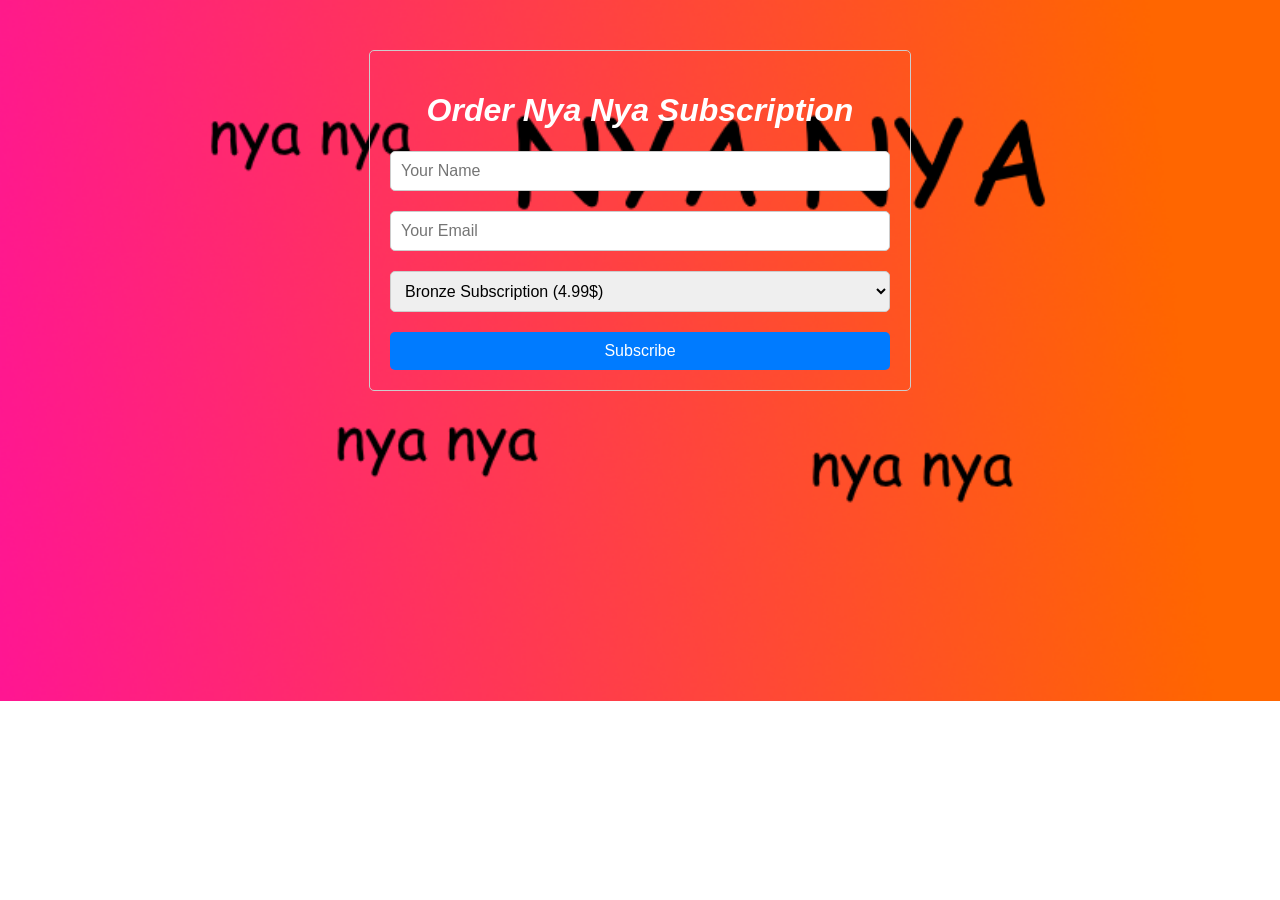
==== index.html @ 8ddfbbe5 "Add files via upload" ====
<!DOCTYPE html>
<html lang="en">
<head>
<meta charset="UTF-8">
<meta name="viewport" content="width=device-width, initial-scale=1.0">
<title>Nya Nya Subscription Form</title>
<link rel="stylesheet" href="styles.css">
</head>
<body>
<div class="container">
  <form id="subscriptionForm">
    <h1>Order Nya Nya Subscription</h1>
    <input type="text" id="name" placeholder="Your Name">
    <input type="email" id="email" placeholder="Your Email">
    <select id="subscriptionType">
      <option value="bronze">Bronze Subscription (4.99$)</option>
      <option value="silver">Silver Subscription (9.99$)</option>
      <option value="gold">Gold Subscription (49.99$)</option>
    </select>
    <button type="submit">Subscribe</button>
  </form>
  <div id="loading" style="display:none;">Loading...</div>
  <div id="thankYou" style="display:none;">Thank you for ordering the Nya Nya subscription!</div>
</div>
<script src="script.js"></script>
</body>
</html>
---- styles.css ----
body {
    font-family: Arial, sans-serif;
    font-style: italic;
    margin: 0;
    padding: 0;
    background-image: url('background.png'); /* Link to your image file */
    background-size: cover; /* Cover the entire page */
    background-position: center; /* Center the background image */
    background-repeat: no-repeat; /* Do not repeat the image */
    color: white; /* Set text color to white */
}
  
  
  .container {
    max-width: 500px;
    margin: 50px auto;
    padding: 20px;
    border: 1px solid #ccc;
    border-radius: 5px;
  }
  
  h1 {
    text-align: center;
  }
  
  form {
    display: flex;
    flex-direction: column;
  }
  
  label {
    margin-bottom: 10px;
  }
  
  input, select {
    margin-bottom: 20px;
    padding: 10px;
    border: 1px solid #ccc;
    border-radius: 5px;
    font-size: 16px;
  }
  
  button {
    padding: 10px 20px;
    background-color: #007bff;
    color: white;
    border: none;
    border-radius: 5px;
    cursor: pointer;
    font-size: 16px;
  }
  
  button:hover {
    background-color: #0300b3;
  }

#loading, #thankYou {
  font-size: 16px;
  color: #333;
  margin-top: 20px;
}
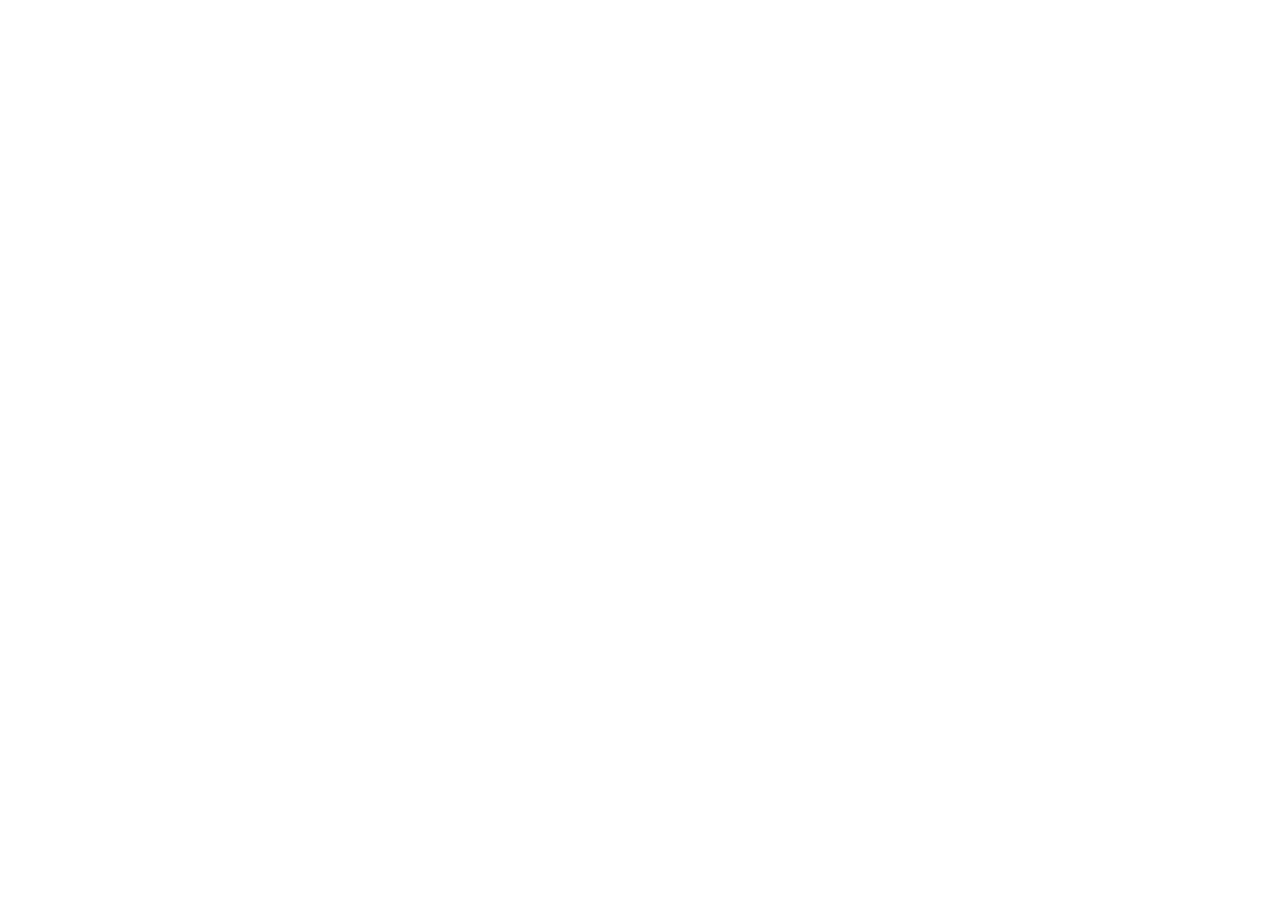
==== commit ae694e97: "Update index.html" ====
--- a/index.html
+++ b/index.html
@@ -1,27 +1,44 @@
 <!DOCTYPE html>
 <html lang="en">
 <head>
-<meta charset="UTF-8">
-<meta name="viewport" content="width=device-width, initial-scale=1.0">
-<title>Nya Nya Subscription Form</title>
-<link rel="stylesheet" href="styles.css">
+  <meta charset="UTF-8">
+  <meta name="viewport" content="width=device-width, initial-scale=1.0">
+  <title>UNDER CONSTRUCTION!!!!</title>
+  <style>
+    /* Reset margins and ensure full document height */
+    html, body {
+      margin: 0;
+      padding: 0;
+      height: 100%;
+      width: 100%;
+      overflow-x: hidden; /* Prevents unwanted horizontal scrolling */
+    }
+
+    /* Container for the full-screen background image */
+    .fullscreen-bg {
+      background-image: url('VERY COOL WEBSITE.PNG'); /* Replace with your image link */
+      height: 100vh;
+      width: 100vw;
+      background-position: center;
+      background-repeat: no-repeat;
+      background-size: cover;
+      
+      /* Optional: Centers text content inside the image container */
+      display: flex;
+      justify-content: center;
+      align-items: center;
+      color: white;
+      font-family: sans-serif;
+      text-shadow: 2px 2px 4px rgba(0, 0, 0, 0.6);
+    }
+  </style>
 </head>
 <body>
-<div class="container">
-  <form id="subscriptionForm">
-    <h1>Order Nya Nya Subscription</h1>
-    <input type="text" id="name" placeholder="Your Name">
-    <input type="email" id="email" placeholder="Your Email">
-    <select id="subscriptionType">
-      <option value="bronze">Bronze Subscription (4.99$)</option>
-      <option value="silver">Silver Subscription (9.99$)</option>
-      <option value="gold">Gold Subscription (49.99$)</option>
-    </select>
-    <button type="submit">Subscribe</button>
-  </form>
-  <div id="loading" style="display:none;">Loading...</div>
-  <div id="thankYou" style="display:none;">Thank you for ordering the Nya Nya subscription!</div>
-</div>
-<script src="script.js"></script>
+
+  <!-- The full screen section -->
+  <div class="fullscreen-bg">
+
+  </div>
+
 </body>
 </html>
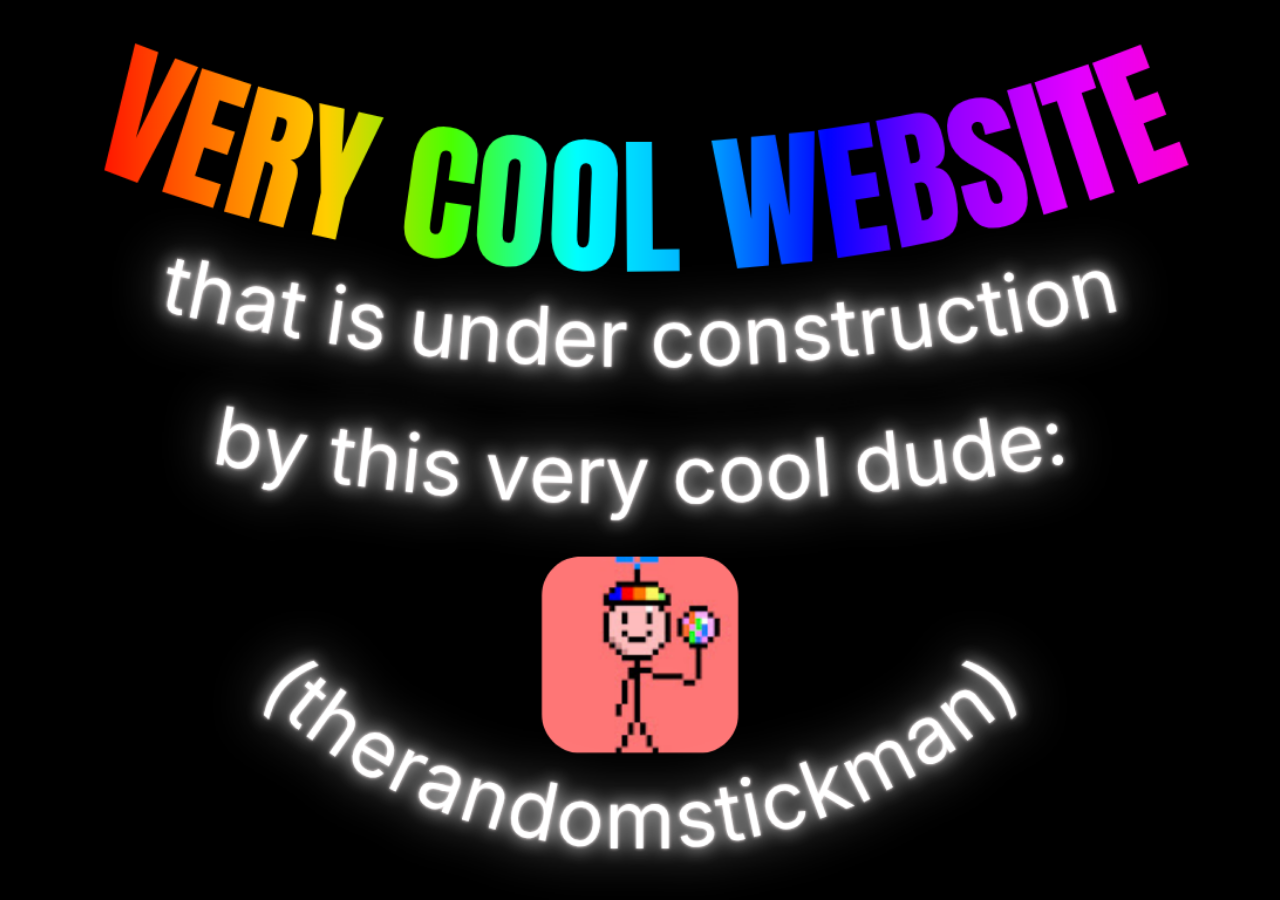
==== commit 2db68fd0: "Update index.html" ====
--- a/index.html
+++ b/index.html
@@ -16,7 +16,7 @@
 
     /* Container for the full-screen background image */
     .fullscreen-bg {
-      background-image: url('VERY COOL WEBSITE.PNG'); /* Replace with your image link */
+      background-image: url('VERY COOL WEBSITE.png'); /* Replace with your image link */
       height: 100vh;
       width: 100vw;
       background-position: center;
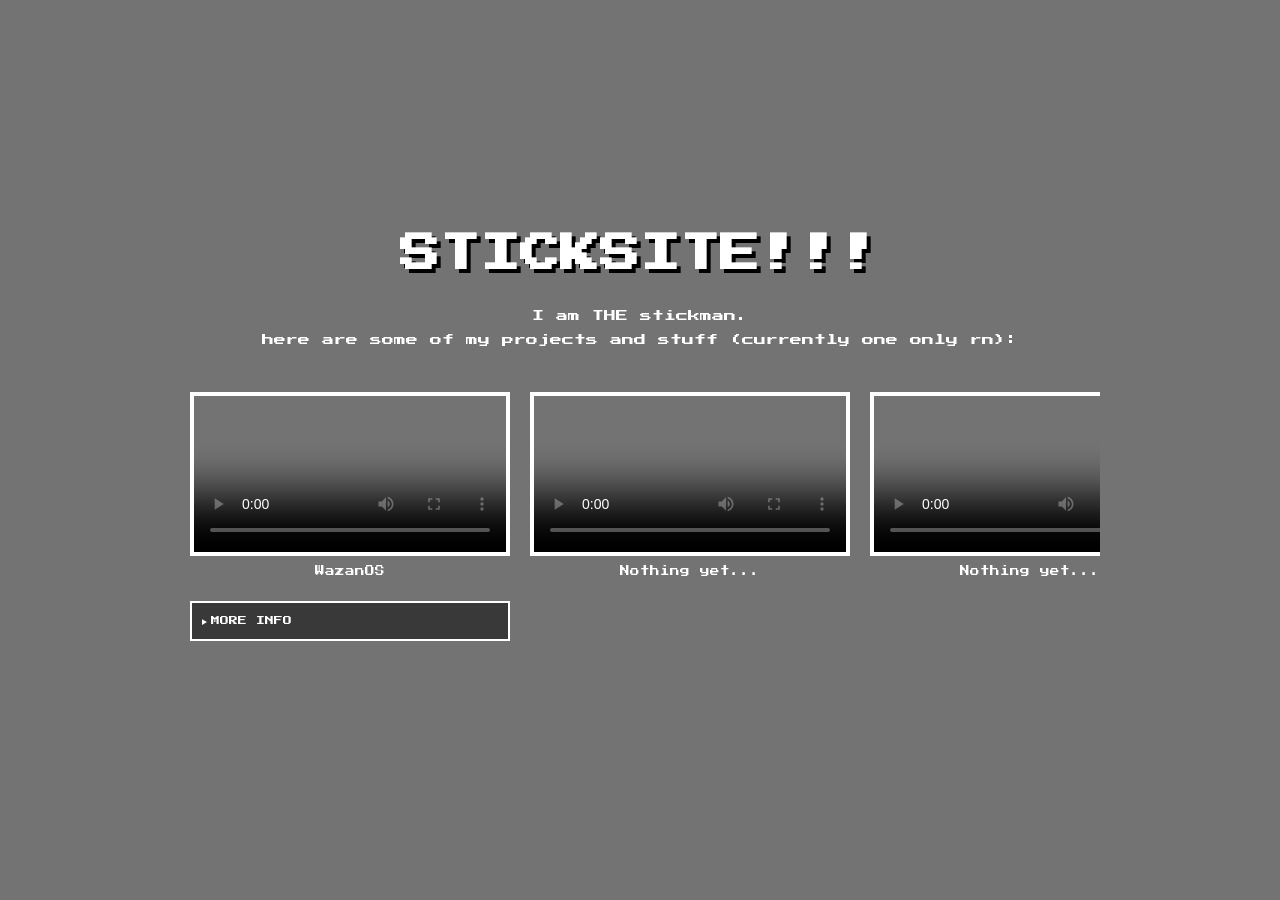
==== commit 3f1c5551: "Add files via upload" ====
--- a/index.html
+++ b/index.html
@@ -1,44 +1,185 @@
-<!DOCTYPE html>
-<html lang="en">
-<head>
-  <meta charset="UTF-8">
-  <meta name="viewport" content="width=device-width, initial-scale=1.0">
-  <title>UNDER CONSTRUCTION!!!!</title>
-  <style>
-    /* Reset margins and ensure full document height */
-    html, body {
-      margin: 0;
-      padding: 0;
-      height: 100%;
-      width: 100%;
-      overflow-x: hidden; /* Prevents unwanted horizontal scrolling */
-    }
-
-    /* Container for the full-screen background image */
-    .fullscreen-bg {
-      background-image: url('VERY COOL WEBSITE.png'); /* Replace with your image link */
-      height: 100vh;
-      width: 100vw;
-      background-position: center;
-      background-repeat: no-repeat;
-      background-size: cover;
-      
-      /* Optional: Centers text content inside the image container */
-      display: flex;
-      justify-content: center;
-      align-items: center;
-      color: white;
-      font-family: sans-serif;
-      text-shadow: 2px 2px 4px rgba(0, 0, 0, 0.6);
-    }
-  </style>
-</head>
-<body>
-
-  <!-- The full screen section -->
-  <div class="fullscreen-bg">
-
-  </div>
-
-</body>
-</html>
+<!DOCTYPE html>
+<html lang="en">
+<head>
+<meta charset="UTF-8">
+<meta name="viewport" content="width=device-width, initial-scale=1.0">
+
+<title>STICKSITE OF DOOM AND DESPAIR</title>
+
+<link href="https://fonts.googleapis.com/css2?family=Press+Start+2P&display=swap" rel="stylesheet">
+
+<style>
+*{
+    margin:0;
+    padding:0;
+    box-sizing:border-box;
+}
+
+
+.overlay{
+    position:fixed;
+    inset:0;
+    background:rgba(0,0,0,0.55);
+    z-index:-1;
+}
+
+.container{
+    text-align:center;
+    max-width:1000px;
+    width:100%;
+    padding:40px;
+}
+
+h1{
+    font-size:2.5rem;
+    margin-bottom:30px;
+    text-shadow:4px 4px #000;
+}
+
+p{
+    line-height:2;
+    font-size:0.75rem;
+    margin-bottom:30px;
+}
+
+.video-list{
+    display:flex;
+    gap:20px;
+    overflow-x:auto;
+    padding:10px;
+    scroll-behavior:smooth;
+}
+
+.video-list::-webkit-scrollbar{
+    height:10px;
+}
+
+.video-list::-webkit-scrollbar-thumb{
+    background:white;
+}
+
+.video-card{
+    flex:0 0 auto;
+    width:320px;
+}
+
+.video-card video{
+    width:100%;
+    border:4px solid white;
+    display:block;
+}
+
+
+body{
+    font-family:'Press Start 2P', cursive;
+    background:url("background.png") center center/cover no-repeat fixed;
+    color:white;
+    min-height:100vh;
+    display:flex;
+    justify-content:center;
+    align-items:center;
+    overflow:auto; /* changed from hidden */
+}
+
+.video-title{
+    margin-top:10px;
+    margin-bottom:25px; /* adds space before MORE INFO */
+    font-size:0.6rem;
+}
+
+.description{
+    text-align:left;
+    font-size:0.55rem;
+    line-height:1.8;
+}
+
+.description summary{
+    cursor:pointer;
+    padding:10px;
+    border:2px solid white;
+    background:rgba(0,0,0,0.5);
+    margin-bottom:15px;
+}
+
+.description p{
+    margin-top:10px;
+    padding:15px;
+    background:rgba(0,0,0,0.6);
+    line-height:2;
+    overflow-wrap:break-word;
+}
+
+a{
+    color:#7fdbff; /* lighter cyan */
+    text-decoration:none;
+}
+
+a:hover{
+    color:white;
+    text-decoration:underline;
+}
+</style>
+</head>
+
+<body>
+
+<div class="overlay"></div>
+
+<div class="container">
+    <h1>STICKSITE!!!</h1>
+
+    <p>
+        I am THE stickman.<br>
+        here are some of my projects and stuff (currently one only rn):
+    </p>
+
+    <div class="video-list">
+
+        <div class="video-card">
+            <video controls poster="thumb1.png">
+                <source src="video1.mp4" type="video/mp4">
+            </video>
+
+            <div class="video-title">
+                WazanOS
+            </div>
+
+            <details class="description">
+                <summary>MORE INFO</summary>
+                <p>
+                    My first proper OS project.
+                    Made with hopes and dreams. (undertale refrence?)
+                    You can download the ISO here: <a href="falastinos.iso" download>cool iso thing</a> (anti-viruses hate this one simple trick)
+                    Use QEMU to run. (but VMWare and VirtualBox <i>should</i> work)
+                </p>
+            </details>
+        </div>
+
+        <div class="video-card">
+            <video controls poster="thumb2.png">
+                <source src="video2.mp4" type="video/mp4">
+            </video>
+            <div class="video-title">Nothing yet...</div>
+        </div>
+
+        <div class="video-card">
+            <video controls poster="thumb3.png">
+                <source src="video3.mp4" type="video/mp4">
+            </video>
+            <div class="video-title">Nothing yet...</div>
+        </div>
+
+        <div class="video-card">
+            <video controls poster="thumb4.png">
+                <source src="video4.mp4" type="video/mp4">
+            </video>
+            <div class="video-title">Nothing yet...</div>
+        </div>
+
+    </div>
+
+</div>
+
+</body>
+</html>
+
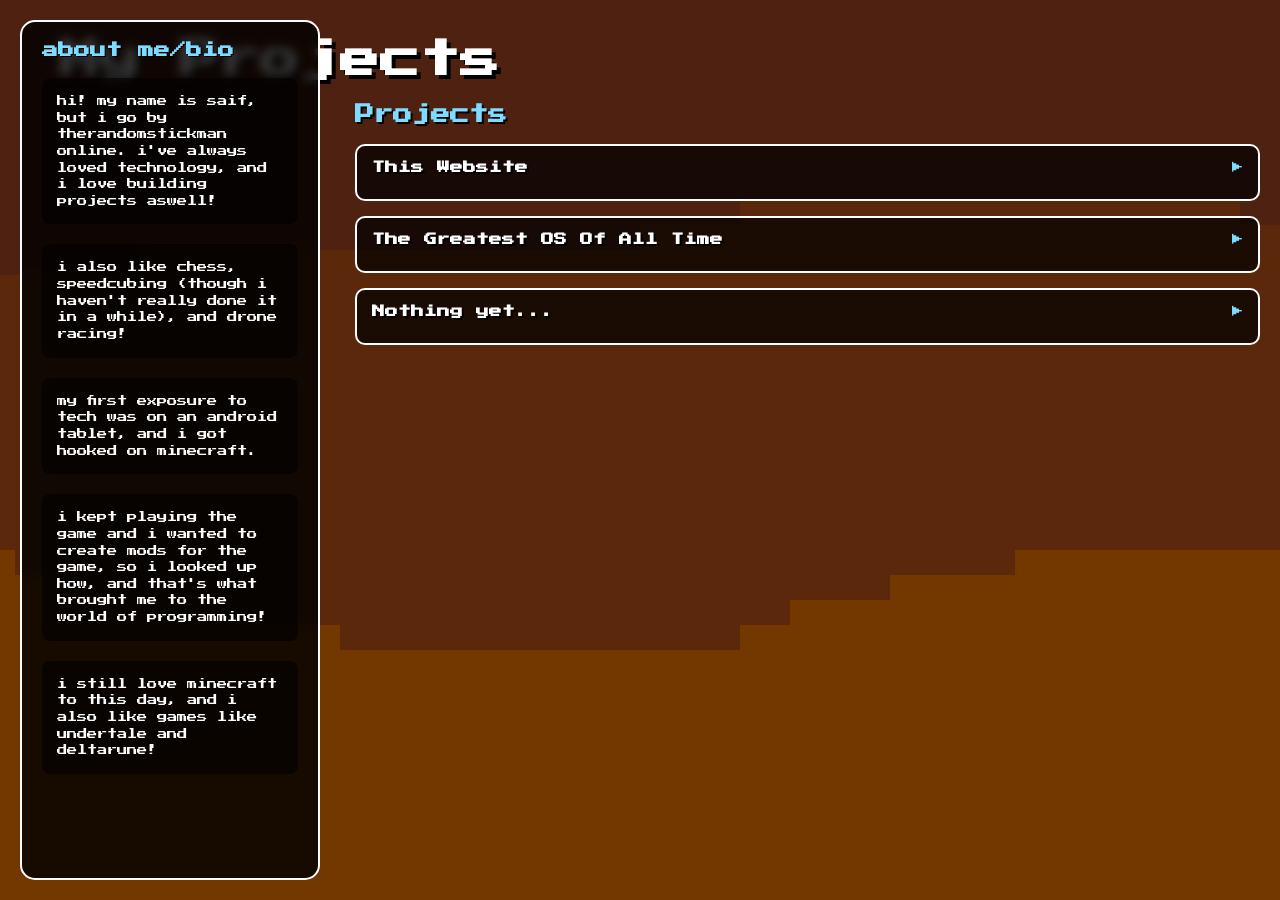
==== commit 64f823ef: "Add files via upload" ====
--- a/index.html
+++ b/index.html
@@ -4,9 +4,10 @@
 <meta charset="UTF-8">
 <meta name="viewport" content="width=device-width, initial-scale=1.0">
 
-<title>STICKSITE OF DOOM AND DESPAIR</title>
+<title>My Projects</title>
 
 <link href="https://fonts.googleapis.com/css2?family=Press+Start+2P&display=swap" rel="stylesheet">
+<link rel="stylesheet" href="styles.css">
 
 <style>
 *{
@@ -23,13 +24,13 @@
     z-index:-1;
 }
 
+
 .container{
-    text-align:center;
-    max-width:1000px;
     width:100%;
-    padding:40px;
-}
-
+    padding:20px;
+    max-width:1200px;
+    margin:0 auto;
+}
 h1{
     font-size:2.5rem;
     margin-bottom:30px;
@@ -75,15 +76,15 @@
     background:url("background.png") center center/cover no-repeat fixed;
     color:white;
     min-height:100vh;
-    display:flex;
-    justify-content:center;
-    align-items:center;
-    overflow:auto; /* changed from hidden */
-}
+    margin:0;
+    padding:20px;
+    overflow:auto;
+}
+
 
 .video-title{
     margin-top:10px;
-    margin-bottom:25px; /* adds space before MORE INFO */
+    margin-bottom:25px;
     font-size:0.6rem;
 }
 
@@ -110,13 +111,152 @@
 }
 
 a{
-    color:#7fdbff; /* lighter cyan */
+    color:#7fdbff;
     text-decoration:none;
 }
 
 a:hover{
     color:white;
     text-decoration:underline;
+}
+
+/* Sidebar styles */
+.sidebar{
+    position:fixed;
+    left:20px;
+    top:20px;
+    height:calc(100vh - 40px);
+    overflow-y:auto;
+    background:rgba(0,0,0,0.8);
+    border:2px solid white;
+    border-radius:15px;
+    padding:20px;
+    width:300px;
+    max-height:100vh;
+    backdrop-filter:blur(5px);
+}
+
+.sidebar h2{
+    font-size:1rem;
+    margin-bottom:20px;
+    text-shadow:1px 1px #000;
+    color:#7fdbff;
+}
+
+.sidebar-item{
+    margin-bottom:15px;
+}
+
+.sidebar-item label{
+    display:block;
+    font-size:0.65rem;
+    margin-bottom:5px;
+    color:#c0c0c0;
+}
+
+.sidebar-item input{
+    width:100%;
+    padding:8px;
+    background:rgba(255,255,255,0.1);
+    border:1px solid #7fdbff;
+    border-radius:5px;
+    color:white;
+    font-family:'Press Start 2P', cursive;
+    font-size:0.6rem;
+}
+
+.sidebar-item select{
+    width:100%;
+    padding:8px;
+    background:rgba(255,255,255,0.1);
+    border:1px solid #7fdbff;
+    border-radius:5px;
+    color:white;
+    font-family:'Press Start 2P', cursive;
+    font-size:0.6rem;
+}
+
+.content-area{
+    margin-left:350px;
+    padding-left:0;
+    text-align:left;
+    width:auto;
+    max-width:calc(100% - 370px);
+}
+
+.content-area p{
+    text-align:left;
+    font-size:0.75rem;
+    line-height:2;
+    margin-bottom:20px;
+    padding-left:0;
+}
+
+/* Project card styles */
+.project-list{
+    display:flex;
+    flex-direction:column;
+    gap:15px;
+}
+
+.project-card{
+    background:rgba(0,0,0,0.7);
+    border:2px solid white;
+    border-radius:10px;
+    padding:15px;
+    cursor:pointer;
+    transition:border-color 0.2s, box-shadow 0.2s;
+}
+
+.project-card:hover{
+    border-color:#7fdbff;
+    box-shadow:0 0 10px rgba(127,219,255,0.3);
+}
+
+.project-header{
+    display:flex;
+    justify-content:space-between;
+    align-items:center;
+    margin-bottom:10px;
+}
+
+.project-title{
+    font-size:0.8rem;
+    text-shadow:2px 2px #000;
+    margin:0;
+}
+
+.project-arrow{
+    font-size:0.7rem;
+    color:#7fdbff;
+    transition:transform 0.2s;
+}
+
+.project-info{
+    max-height:0;
+    overflow:hidden;
+    transition:max-height 0.3s ease;
+}
+
+.project-info.open{
+    max-height:300px;
+}
+
+.project-desc{
+    font-size:0.65rem;
+    line-height:1.8;
+    margin-bottom:10px;
+    color:#c0c0c0;
+}
+
+.project-meta{
+    font-size:0.6rem;
+    line-height:1.8;
+    color:#7fdbff;
+}
+
+.meta-label{
+    color:white;
 }
 </style>
 </head>
@@ -126,60 +266,109 @@
 <div class="overlay"></div>
 
 <div class="container">
-    <h1>STICKSITE!!!</h1>
-
-    <p>
-        I am THE stickman.<br>
-        here are some of my projects and stuff (currently one only rn):
-    </p>
-
-    <div class="video-list">
-
-        <div class="video-card">
-            <video controls poster="thumb1.png">
-                <source src="video1.mp4" type="video/mp4">
-            </video>
-
-            <div class="video-title">
-                WazanOS
-            </div>
-
-            <details class="description">
-                <summary>MORE INFO</summary>
-                <p>
-                    My first proper OS project.
-                    Made with hopes and dreams. (undertale refrence?)
-                    You can download the ISO here: <a href="falastinos.iso" download>cool iso thing</a> (anti-viruses hate this one simple trick)
-                    Use QEMU to run. (but VMWare and VirtualBox <i>should</i> work)
-                </p>
-            </details>
+    <h1 style="display:block;margin-bottom:5px;">My Projects</h1>
+
+    <!-- Sidebar -->
+    <div class="sidebar">
+        <h2>about me/bio</h2>
+        <p style="font-size:0.65rem;line-height:1.6;text-align:left;background:rgba(0,0,0,0.6);padding:15px;border-radius:8px;margin-bottom:20px;">
+            hi! my name is saif, but i go by therandomstickman online. i've always loved technology, and i love building projects aswell!
+        </p>
+        <p style="font-size:0.65rem;line-height:1.6;text-align:left;background:rgba(0,0,0,0.6);padding:15px;border-radius:8px;margin-bottom:20px;">
+            i also like chess, speedcubing (though i haven't really done it in a while), and drone racing!
+        </p>
+        <p style="font-size:0.65rem;line-height:1.6;text-align:left;background:rgba(0,0,0,0.6);padding:15px;border-radius:8px;margin-bottom:20px;">
+            my first exposure to tech was on an android tablet, and i got hooked on minecraft.
+        <p style="font-size:0.65rem;line-height:1.6;text-align:left;background:rgba(0,0,0,0.6);padding:15px;border-radius:8px;margin-bottom:20px;">
+            i kept playing the game and i wanted to create mods for the game, so i looked up how, and that's what brought me to the world of programming!
+        </p>
+        <p style="font-size:0.65rem;line-height:1.6;text-align:left;background:rgba(0,0,0,0.6);padding:15px;border-radius:8px;margin-bottom:20px;">
+            i still love minecraft to this day, and i also like games like undertale and deltarune!
+        </p>
+    </div>
+</div>
+
+<div class="project-section">
+    <h2 style="font-size:1.2rem;margin-bottom:20px;text-shadow:2px 2px #000;color:#7fdbff;">Projects</h2>
+    <div class="project-list">
+        <div class="project-card" onclick="toggleInfo(this)">
+            <div class="project-header">
+                <h3 class="project-title">This Website</h3>
+                <span class="project-arrow">▶</span>
+            </div>
+            <div class="project-info">
+                <p class="project-desc">
+                    That's right, the first project is this website! I call this a project not neccesarily due to the website itself, but due to setting up the domain.
+                    I managed to get a free domain from DigitalPlat, but the reason it was free is because it's not the .com or .net domain extensions you're used to. (called TLDs, top-level domain)
+                    The domain extension is .qd.je. (called SLDs, second-level domains)
+                    After I had acquired the domain, (wazan.qd.je) it was time to find somewhere to host the website, because remember, DigitalPlat only gave me the domain, nothing else.
+                    Luckily, I remembered I had a test website on GitHub Pages, a website hoster.
+                    Now, the hard part comes in. I had to find a way to link GitHub Pages to the domain I had registered. (DNS, for the technical folks)
+                    For this I used FreeDNS, a website made in 2001 to handle DNS records. After hooking everything up, the website kind of just sat there for a while until I decided to do something with it and create this website.
+                </p>
+                <p class="project-meta">
+                    <span class="meta-label">Tech:</span> HTML, CSS, JS<br>
+                    <span class="meta-label">Year:</span> 2026<br>
+                    <span class="meta-label">Link:</span> <a href="https://domain.digitalplat.org/">DigitalPlat</a>, <a href="afraid.org">FreeDNS</a>, <a href="https://github.com/helpidk/helpidk.github.io">GitHub Repo (the one behind this website)</a>
+                </p>
+            </div>
         </div>
 
-        <div class="video-card">
-            <video controls poster="thumb2.png">
-                <source src="video2.mp4" type="video/mp4">
-            </video>
-            <div class="video-title">Nothing yet...</div>
+        <div class="project-card" onclick="toggleInfo(this)">
+            <div class="project-header">
+                <h3 class="project-title">The Greatest OS Of All Time</h3>
+                <span class="project-arrow">▶</span>
+            </div>
+            <div class="project-info">
+                <p class="project-desc">
+                    I built an OS from the ground up, no Linux base, not even FreeBSD. The OS can currently:
+                </p>
+                <ol class="project-desc">
+                    <li>Access the web (limited, although it works)</li>
+                    <li>Play a very run down version of DOOM</li>
+                    <li>Save files between reboots (persistent storage)</li>
+                </ol>
+                <p class="project-desc">
+                    And it also has a fully working file explorer and terminal! (and a not-so-good file editor)
+                    No github repo yet though.
+                    (Also to run it you have to use this quite specific command: qemu-system-i386 -cdrom falastinos.iso -m 32 -machine pc -nodefaults -vga std -drive file=falastinos.qcow2,format=qcow2,index=0,media=disk -netdev user,id=net0,hostfwd=tcp::5555-:23 -device e1000,netdev=net0)
+                </p>
+
+                <p class="project-meta">
+                    <span class="meta-label">Tech:</span> C, Assembly<br>
+                    <span class="meta-label">Year:</span> 2026<br>
+                    <span class="meta-label">Link:</span> <a href="falastinos.iso" download>ISO File Download</a>
+                </p>
+            </div>
         </div>
 
-        <div class="video-card">
-            <video controls poster="thumb3.png">
-                <source src="video3.mp4" type="video/mp4">
-            </video>
-            <div class="video-title">Nothing yet...</div>
+        <div class="project-card" onclick="toggleInfo(this)">
+            <div class="project-header">
+                <h3 class="project-title">Nothing yet...</h3>
+                <span class="project-arrow">▶</span>
+            </div>
+            <div class="project-info">
+                <p class="project-desc">
+                    I will make more projects soon!
+                </p>
+                <p class="project-meta">
+                    <span class="meta-label">Tech:</span> Nothing.<br>
+                    <span class="meta-label">Year:</span> Why are you looking here?<br>
+                    <span class="meta-label">Link:</span> <a href="#"> This link leads nowhere.</a>
+                </p>
+            </div>
         </div>
-
-        <div class="video-card">
-            <video controls poster="thumb4.png">
-                <source src="video4.mp4" type="video/mp4">
-            </video>
-            <div class="video-title">Nothing yet...</div>
-        </div>
-
     </div>
-
 </div>
 
+<script>
+function toggleInfo(card){
+    const info = card.querySelector('.project-info');
+    const arrow = card.querySelector('.project-arrow');
+    info.classList.toggle('open');
+    arrow.textContent = info.classList.contains('open') ? '▼' : '▶';
+}
+</script>
+
 </body>
-</html>
-
+</html>
--- a/styles.css
+++ b/styles.css
@@ -0,0 +1,144 @@
+body{
+    font-family:'Press Start 2P', cursive;
+    background:url("background.png") center center/cover no-repeat fixed;
+    color:white;
+    min-height:100vh;
+    margin:0;
+    padding:20px;
+    overflow:auto;
+}
+
+.overlay{
+    position:fixed;
+    inset:0;
+    background:rgba(0,0,0,0.55);
+    z-index:-1;
+}
+
+.container{
+    width:100%;
+    padding:20px;
+}
+
+h1{
+    font-size:2.5rem;
+    margin-bottom:30px;
+    text-shadow:4px 4px #000;
+}
+
+p{
+    line-height:2;
+    font-size:0.75rem;
+    margin-bottom:30px;
+}
+
+
+.description{
+    text-align:left;
+    font-size:0.55rem;
+    line-height:1.8;
+}
+
+.description summary{
+    cursor:pointer;
+    padding:10px;
+    border:2px solid white;
+    background:rgba(0,0,0,0.5);
+    margin-bottom:15px;
+}
+
+.description p{
+    margin-top:10px;
+    padding:15px;
+    background:rgba(0,0,0,0.6);
+    line-height:2;
+    overflow-wrap:break-word;
+}
+
+a{
+    color:#7fdbff;
+    text-decoration:none;
+}
+
+a:hover{
+    color:white;
+    text-decoration:underline;
+}
+
+/* Sidebar styles */
+.sidebar{
+    position:fixed;
+    left:20px;
+    top:20px;
+    height:calc(100vh - 40px);
+    overflow-y:auto;
+    background:rgba(0,0,0,0.8);
+    border:2px solid white;
+    border-radius:15px;
+    padding:20px;
+    width:300px;
+    max-height:100vh;
+    backdrop-filter:blur(5px);
+}
+
+.sidebar h2{
+    font-size:1rem;
+    margin-bottom:20px;
+    text-shadow:1px 1px #000;
+    color:#7fdbff;
+}
+
+.sidebar-item{
+    margin-bottom:15px;
+}
+
+.sidebar-item label{
+    display:block;
+    font-size:0.65rem;
+    margin-bottom:5px;
+    color:#c0c0c0;
+}
+
+.sidebar-item input{
+    width:100%;
+    padding:8px;
+    background:rgba(255,255,255,0.1);
+    border:1px solid #7fdbff;
+    border-radius:5px;
+    color:white;
+    font-family:'Press Start 2P', cursive;
+    font-size:0.6rem;
+}
+
+.sidebar-item select{
+    width:100%;
+    padding:8px;
+    background:rgba(255,255,255,0.1);
+    border:1px solid #7fdbff;
+    border-radius:5px;
+    color:white;
+    font-family:'Press Start 2P', cursive;
+    font-size:0.6rem;
+}
+
+.project-section{
+    margin-left:335px;
+}
+
+.project-section h2{
+    font-size:1.2rem;
+    margin-bottom:20px;
+    text-shadow:2px 2px #000;
+    color:#7fdbff;
+}
+
+.project-section .project-list{
+    margin:0;
+}
+
+.content-area p{
+    text-align:left;
+    font-size:0.75rem;
+    line-height:2;
+    margin-bottom:20px;
+}
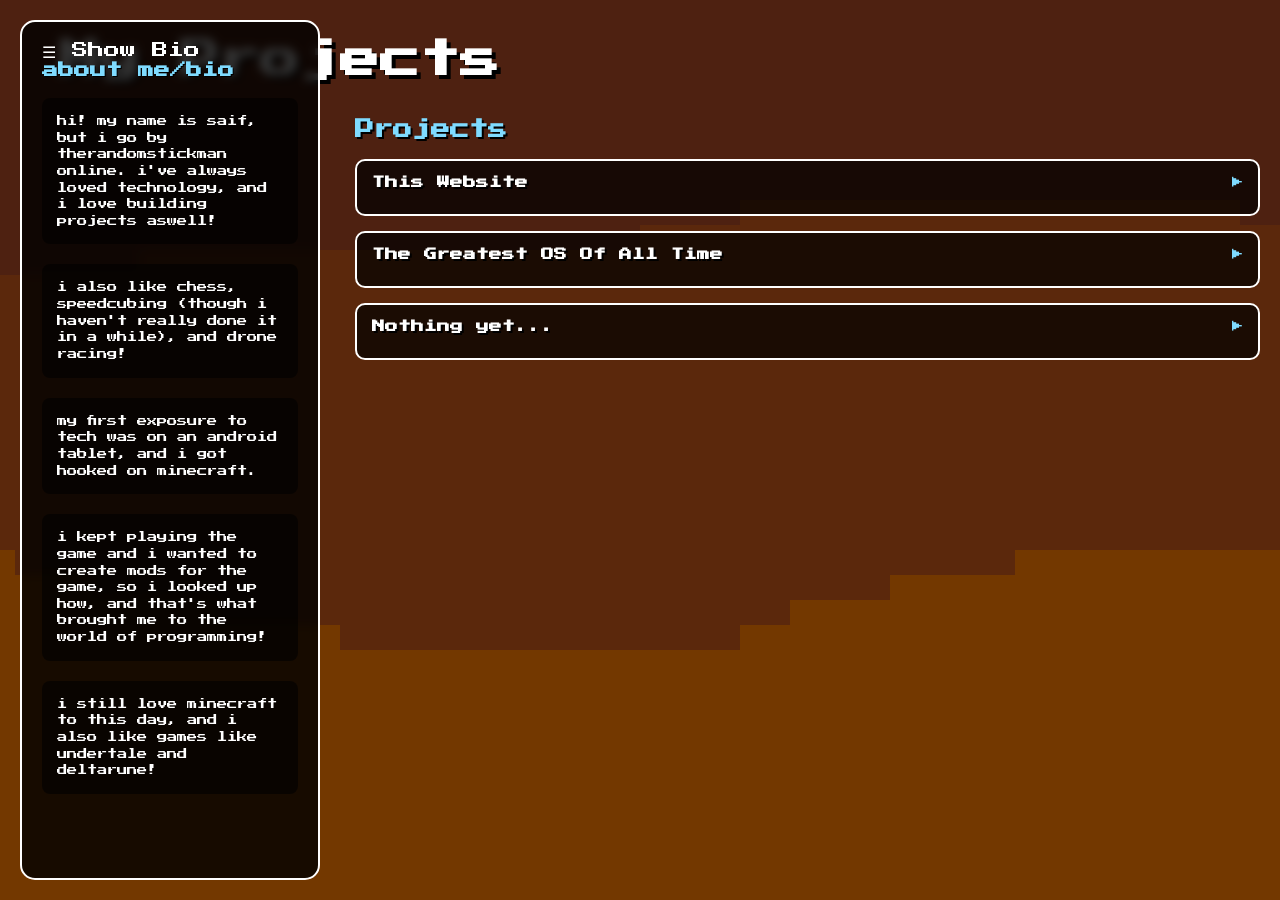
==== commit ee5edc38: "Add files via upload mobile support" ====
--- a/index.html
+++ b/index.html
@@ -134,6 +134,67 @@
     width:300px;
     max-height:100vh;
     backdrop-filter:blur(5px);
+    z-index:100;
+}
+
+/* Mobile sidebar - moves to top of project section */
+@media (max-width: 768px) {
+    .sidebar{
+        position:relative;
+        left:auto;
+        top:auto;
+        height:auto;
+        width:100%;
+        max-height:none;
+        margin:0 0 20px 0;
+        border-radius:10px;
+    }
+    
+    .sidebar.collapsed .sidebar-content {
+        display:none;
+    }
+    
+    .sidebar-content{
+        overflow:hidden;
+        transition:max-height 0.4s ease, opacity 0.3s ease;
+    }
+    
+    .sidebar-toggle{
+        display:none;
+        background:rgba(127,219,255,0.2);
+        border:2px solid #7fdbff;
+        border-radius:8px;
+        color:white;
+        padding:10px 15px;
+        font-family:'Press Start 2P', cursive;
+        font-size:0.7rem;
+        cursor:pointer;
+        margin-bottom:10px;
+        width:100%;
+        text-align:left;
+    }
+    
+    .sidebar-toggle:hover{
+        background:rgba(127,219,255,0.3);
+    }
+    
+    .content-area{
+        margin-left:0;
+        padding-left:0;
+        max-width:100%;
+    }
+    
+    .project-section{
+        margin-left:0;
+    }
+    
+    .video-list{
+        flex-direction:column;
+    }
+    
+    .video-card{
+        width:100%;
+    }
 }
 
 .sidebar h2{
@@ -266,10 +327,12 @@
 <div class="overlay"></div>
 
 <div class="container">
-    <h1 style="display:block;margin-bottom:5px;">My Projects</h1>
+    <h1 style="display:block;margin-bottom:20px;">My Projects</h1>
 
     <!-- Sidebar -->
-    <div class="sidebar">
+    <div class="sidebar" id="sidebar">
+        <div class="sidebar-toggle" id="sidebarToggle" onclick="toggleSidebar()">☰ Show Bio</div>
+        <div class="sidebar-content">
         <h2>about me/bio</h2>
         <p style="font-size:0.65rem;line-height:1.6;text-align:left;background:rgba(0,0,0,0.6);padding:15px;border-radius:8px;margin-bottom:20px;">
             hi! my name is saif, but i go by therandomstickman online. i've always loved technology, and i love building projects aswell!
@@ -285,6 +348,7 @@
         <p style="font-size:0.65rem;line-height:1.6;text-align:left;background:rgba(0,0,0,0.6);padding:15px;border-radius:8px;margin-bottom:20px;">
             i still love minecraft to this day, and i also like games like undertale and deltarune!
         </p>
+        </div>
     </div>
 </div>
 
@@ -368,6 +432,55 @@
     info.classList.toggle('open');
     arrow.textContent = info.classList.contains('open') ? '▼' : '▶';
 }
+
+function toggleSidebar(){
+    const sidebar = document.getElementById('sidebar');
+    const toggle = document.getElementById('sidebarToggle');
+    const content = sidebar.querySelector('.sidebar-content');
+    const isCollapsed = sidebar.classList.contains('collapsed');
+    
+    if(isCollapsed){
+        // Show bio with animation
+        sidebar.classList.remove('collapsed');
+        toggle.textContent = '✕ Hide Bio';
+        // Trigger reflow to restart animation
+        content.style.maxHeight = '0px';
+        requestAnimationFrame(() => {
+            content.style.maxHeight = content.scrollHeight + 'px';
+        });
+    } else {
+        // Hide bio with animation
+        content.style.maxHeight = content.scrollHeight + 'px';
+        requestAnimationFrame(() => {
+            content.style.maxHeight = '0px';
+            content.style.opacity = '0';
+        });
+        setTimeout(() => {
+            sidebar.classList.add('collapsed');
+            toggle.textContent = '☰ Show Bio';
+            content.style.opacity = '1';
+        }, 300);
+    }
+}
+
+// Detect mobile screen size and adjust layout
+function checkMobileLayout(){
+    const isMobile = window.innerWidth <= 768;
+    const sidebar = document.getElementById('sidebar');
+    
+    if(isMobile){
+        sidebar.classList.add('mobile-mode');
+        // Sidebar is already positioned via CSS media query
+    } else {
+        sidebar.classList.remove('mobile-mode');
+        sidebar.classList.remove('collapsed');
+        document.getElementById('sidebarToggle').textContent = '☰ Show Bio';
+    }
+}
+
+// Run on load and resize
+checkMobileLayout();
+window.addEventListener('resize', checkMobileLayout);
 </script>
 
 </body>
